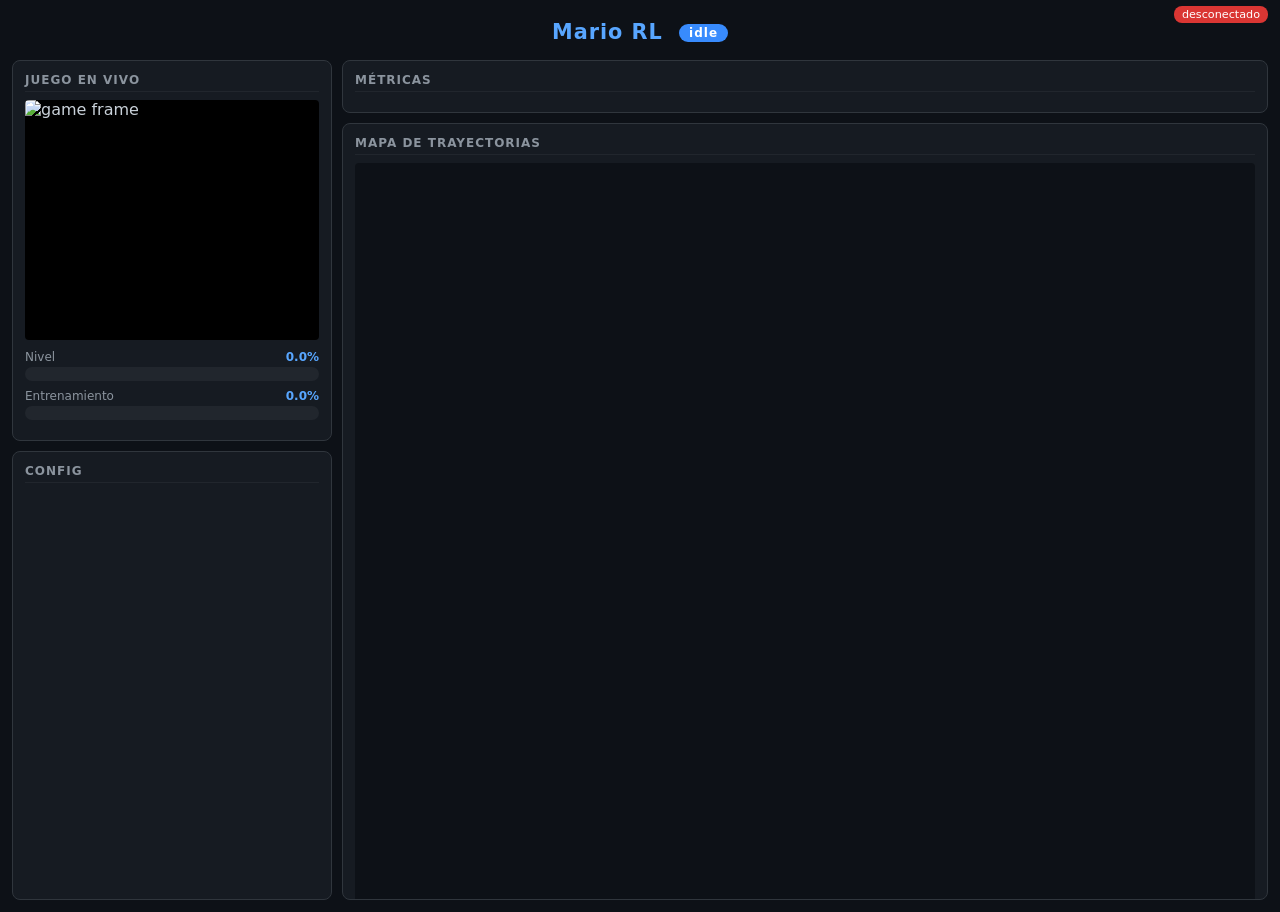
==== ui/static/observer.html @ 1902965c "Agente PPO para Super Mario Bros 1-2 - PPO (CnnPolicy) con stable-baselines3 entrenando nivel 1-2 - " ====
<!DOCTYPE html>
<html lang="es">
<head>
<meta charset="UTF-8">
<meta name="viewport" content="width=device-width, initial-scale=1.0">
<title>Mario RL — Observer</title>
<style>
*{margin:0;padding:0;box-sizing:border-box}
body{background:#0d1117;color:#c9d1d9;font-family:'Segoe UI',system-ui,sans-serif;padding:12px;min-height:100vh}
h1{text-align:center;color:#58a6ff;font-size:1.3rem;padding:8px 0;letter-spacing:1px}
.status-badge{display:inline-block;padding:2px 10px;border-radius:10px;font-size:.75rem;font-weight:600;margin-left:8px;vertical-align:middle}
.status-training{background:#238636;color:#fff}
.status-paused{background:#d29922;color:#000}
.status-idle{background:#388bfd;color:#fff}
.status-stopping{background:#da3633;color:#fff}

.grid{display:grid;grid-template-columns:320px 1fr;grid-template-rows:auto auto 1fr;gap:10px;margin-top:8px;height:calc(100vh - 60px)}

.card{background:#161b22;border:1px solid #30363d;border-radius:8px;padding:12px;overflow:hidden}
.card h3{color:#8b949e;font-size:.75rem;text-transform:uppercase;letter-spacing:1px;margin-bottom:8px;border-bottom:1px solid #21262d;padding-bottom:4px}

/* Game viewer */
.game-card{grid-column:1;grid-row:1/3}
#frame{width:100%;image-rendering:pixelated;border-radius:4px;background:#000;min-height:240px;display:block}

/* Progress bars */
.progress-section{margin-top:10px}
.progress-label{display:flex;justify-content:space-between;font-size:.75rem;color:#8b949e;margin-bottom:3px}
.progress-label span:last-child{color:#58a6ff;font-weight:600}
.bar-track{width:100%;height:14px;background:#21262d;border-radius:7px;overflow:hidden;margin-bottom:8px}
.bar-fill{height:100%;border-radius:7px;transition:width .4s ease}
.bar-level{background:linear-gradient(90deg,#238636,#2ea043)}
.bar-train{background:linear-gradient(90deg,#1f6feb,#58a6ff)}

/* Metrics */
.metrics-card{grid-column:2;grid-row:1}
.metrics-grid{display:grid;grid-template-columns:1fr 1fr;gap:6px 20px}
.metric{display:flex;justify-content:space-between;padding:4px 0;border-bottom:1px solid #21262d;font-size:.85rem}
.metric-key{color:#8b949e}
.metric-val{color:#e6edf3;font-weight:600;font-variant-numeric:tabular-nums}
.metric-val.positive{color:#3fb950}
.metric-val.negative{color:#f85149}
.metric-val.highlight{color:#58a6ff}

/* Trajectory */
.traj-card{grid-column:2;grid-row:2/4}
#trajCanvas{width:100%;height:100%;min-height:200px;border-radius:4px;background:#0d1117}

/* Config */
.config-card{grid-column:1;grid-row:3}
.config-item{font-size:.8rem;padding:2px 0;color:#8b949e}
.config-item b{color:#c9d1d9}

/* Connection indicator */
.conn{position:fixed;top:6px;right:12px;font-size:.7rem;padding:2px 8px;border-radius:8px}
.conn.ok{background:#238636;color:#fff}
.conn.off{background:#da3633;color:#fff}

@media(max-width:700px){
  .grid{grid-template-columns:1fr;grid-template-rows:auto auto auto auto}
  .game-card{grid-column:1;grid-row:1}
  .metrics-card{grid-column:1;grid-row:2}
  .traj-card{grid-column:1;grid-row:3}
  .config-card{grid-column:1;grid-row:4}
}
</style>
</head>
<body>

<h1>Mario RL <span id="badge" class="status-badge status-idle">idle</span></h1>
<div id="connIndicator" class="conn off">desconectado</div>

<div class="grid">

  <!-- Game viewer -->
  <div class="card game-card">
    <h3>Juego en vivo</h3>
    <img id="frame" alt="game frame" />
    <div class="progress-section">
      <div class="progress-label"><span>Nivel</span><span id="levelPct">0.0%</span></div>
      <div class="bar-track"><div class="bar-fill bar-level" id="levelBar" style="width:0%"></div></div>
      <div class="progress-label"><span>Entrenamiento</span><span id="trainPct">0.0%</span></div>
      <div class="bar-track"><div class="bar-fill bar-train" id="trainBar" style="width:0%"></div></div>
    </div>
  </div>

  <!-- Metrics -->
  <div class="card metrics-card">
    <h3>Métricas</h3>
    <div class="metrics-grid" id="metricsGrid"></div>
  </div>

  <!-- Trajectory map -->
  <div class="card traj-card">
    <h3>Mapa de trayectorias</h3>
    <canvas id="trajCanvas"></canvas>
  </div>

  <!-- Config -->
  <div class="card config-card">
    <h3>Config</h3>
    <div id="configInfo"></div>
  </div>

</div>

<script>
const WS_BASE = `ws://${location.host}`;
let connected = false;

// --- Metrics WebSocket ---
function connectMetrics() {
  const ws = new WebSocket(`${WS_BASE}/stream/metrics`);
  ws.onopen = () => { setConnected(true); };
  ws.onclose = () => { setConnected(false); setTimeout(connectMetrics, 2000); };
  ws.onmessage = (e) => {
    const d = JSON.parse(e.data);
    updateMetrics(d);
    updateProgress(d);
    updateBadge(d.mode);
    updateConfig(d);
  };
}

// --- Frame WebSocket ---
function connectFrame() {
  const ws = new WebSocket(`${WS_BASE}/stream/frame`);
  ws.onclose = () => setTimeout(connectFrame, 2000);
  ws.onmessage = (e) => {
    document.getElementById('frame').src = 'data:image/jpeg;base64,' + e.data;
  };
}

// --- Trajectories WebSocket ---
function connectTrajectories() {
  const ws = new WebSocket(`${WS_BASE}/stream/trajectories`);
  ws.onclose = () => setTimeout(connectTrajectories, 2000);
  ws.onmessage = (e) => {
    const d = JSON.parse(e.data);
    drawTrajectories(d.trajectories, d.current, d.x_max);
  };
}

function setConnected(v) {
  connected = v;
  const el = document.getElementById('connIndicator');
  el.className = v ? 'conn ok' : 'conn off';
  el.textContent = v ? 'conectado' : 'desconectado';
}

function updateBadge(mode) {
  const el = document.getElementById('badge');
  el.textContent = mode;
  el.className = 'status-badge status-' + (mode || 'idle');
}

function updateProgress(d) {
  const xMax = d.x_max_level || 3360;
  const levelPct = Math.min(100, (d.current_x / xMax) * 100);
  document.getElementById('levelPct').textContent = levelPct.toFixed(1) + '%';
  document.getElementById('levelBar').style.width = levelPct + '%';

  const total = d.total_timesteps || 5000000;
  const trainPct = Math.min(100, (d.timesteps / total) * 100);
  document.getElementById('trainPct').textContent = trainPct.toFixed(1) + '%';
  document.getElementById('trainBar').style.width = trainPct + '%';
}

function updateMetrics(d) {
  const t0 = d.training_start_time || 0;
  const elapsed = t0 > 0 ? (Date.now() / 1000 - t0) : 0;
  const sps = elapsed > 1 ? (d.timesteps / elapsed) : 0;

  const metrics = [
    ['timesteps', num(d.timesteps), 'episodios', num(d.episodes)],
    ['steps/s', sps.toFixed(0), 'n_envs', d.n_envs || 1],
    ['max x ep.', num(d.max_x_this_ep), 'max x hist.', num(Math.floor(d.max_x_historical))],
    ['reward avg100', fixed(d.reward_avg_100, 1), 'último reward', fixed(d.last_episode_reward, 1)],
    ['distancia avg100', num(Math.floor(d.distance_avg_100)), 'clear rate', (d.clear_rate_100 * 100).toFixed(1) + '%'],
    ['coins avg100', fixed(d.coins_avg_100, 1), 'behavior score', fixed(d.behavior_score, 1)],
  ];

  const grid = document.getElementById('metricsGrid');
  grid.innerHTML = '';
  for (const [k1, v1, k2, v2] of metrics) {
    grid.appendChild(metricEl(k1, v1));
    grid.appendChild(metricEl(k2, v2));
  }
}

function metricEl(key, val) {
  const div = document.createElement('div');
  div.className = 'metric';
  const valStr = String(val);
  let cls = 'metric-val';
  if (valStr.startsWith('-')) cls += ' negative';
  div.innerHTML = `<span class="metric-key">${key}</span><span class="${cls}">${val}</span>`;
  return div;
}

function updateConfig(d) {
  const el = document.getElementById('configInfo');
  el.innerHTML = [
    `<div class="config-item"><b>env:</b> ${d.env_id || '—'}</div>`,
    `<div class="config-item"><b>device:</b> ${d.device || '—'}</div>`,
    `<div class="config-item"><b>total steps:</b> ${num(d.total_timesteps)}</div>`,
    `<div class="config-item"><b>lr:</b> ${d.learning_rate || '—'}</div>`,
    `<div class="config-item"><b>n_envs:</b> ${d.n_envs || 1}</div>`,
    `<div class="config-item"><b>último flag:</b> ${d.last_clear ? 'sí' : 'no'}</div>`,
  ].join('');
}

// --- Trajectory canvas ---
function drawTrajectories(trajs, current, xMax) {
  const canvas = document.getElementById('trajCanvas');
  const rect = canvas.parentElement.getBoundingClientRect();
  canvas.width = rect.width - 24;
  canvas.height = rect.height - 40;
  const ctx = canvas.getContext('2d');
  const W = canvas.width, H = canvas.height;

  ctx.fillStyle = '#0d1117';
  ctx.fillRect(0, 0, W, H);

  // Grid
  ctx.strokeStyle = '#21262d';
  ctx.lineWidth = 1;
  for (let i = 0; i <= 4; i++) {
    const gx = (i / 4) * W;
    ctx.beginPath(); ctx.moveTo(gx, 0); ctx.lineTo(gx, H); ctx.stroke();
    // Zone label
    ctx.fillStyle = '#30363d';
    ctx.font = '10px monospace';
    ctx.fillText(`${Math.floor((i / 4) * xMax)}`, gx + 2, H - 4);
  }

  const scaleX = W / xMax;
  const yMin = 0, yMax = 255;
  const scaleY = H / (yMax - yMin);

  // Past trajectories (faded)
  const total = trajs.length;
  for (let t = 0; t < total; t++) {
    const traj = trajs[t];
    if (traj.length < 2) continue;
    const age = total - t;
    const alpha = Math.max(0.05, 0.4 - age * 0.008);
    const hue = (t * 37) % 360;
    ctx.strokeStyle = `hsla(${hue}, 70%, 55%, ${alpha})`;
    ctx.lineWidth = 1;
    ctx.beginPath();
    ctx.moveTo(traj[0][0] * scaleX, H - (traj[0][1] - yMin) * scaleY);
    for (let i = 1; i < traj.length; i++) {
      ctx.lineTo(traj[i][0] * scaleX, H - (traj[i][1] - yMin) * scaleY);
    }
    ctx.stroke();
  }

  // Current trajectory (bright)
  if (current && current.length > 1) {
    ctx.strokeStyle = '#58a6ff';
    ctx.lineWidth = 2;
    ctx.shadowColor = '#58a6ff';
    ctx.shadowBlur = 4;
    ctx.beginPath();
    ctx.moveTo(current[0][0] * scaleX, H - (current[0][1] - yMin) * scaleY);
    for (let i = 1; i < current.length; i++) {
      ctx.lineTo(current[i][0] * scaleX, H - (current[i][1] - yMin) * scaleY);
    }
    ctx.stroke();
    ctx.shadowBlur = 0;

    // Current position dot
    const last = current[current.length - 1];
    ctx.fillStyle = '#f0883e';
    ctx.beginPath();
    ctx.arc(last[0] * scaleX, H - (last[1] - yMin) * scaleY, 4, 0, Math.PI * 2);
    ctx.fill();
  }
}

// --- Helpers ---
function num(n) { return n != null ? n.toLocaleString('es-AR') : '—'; }
function fixed(n, d) { return n != null ? n.toFixed(d) : '—'; }

// --- Init ---
connectMetrics();
connectFrame();
connectTrajectories();
</script>
</body>
</html>
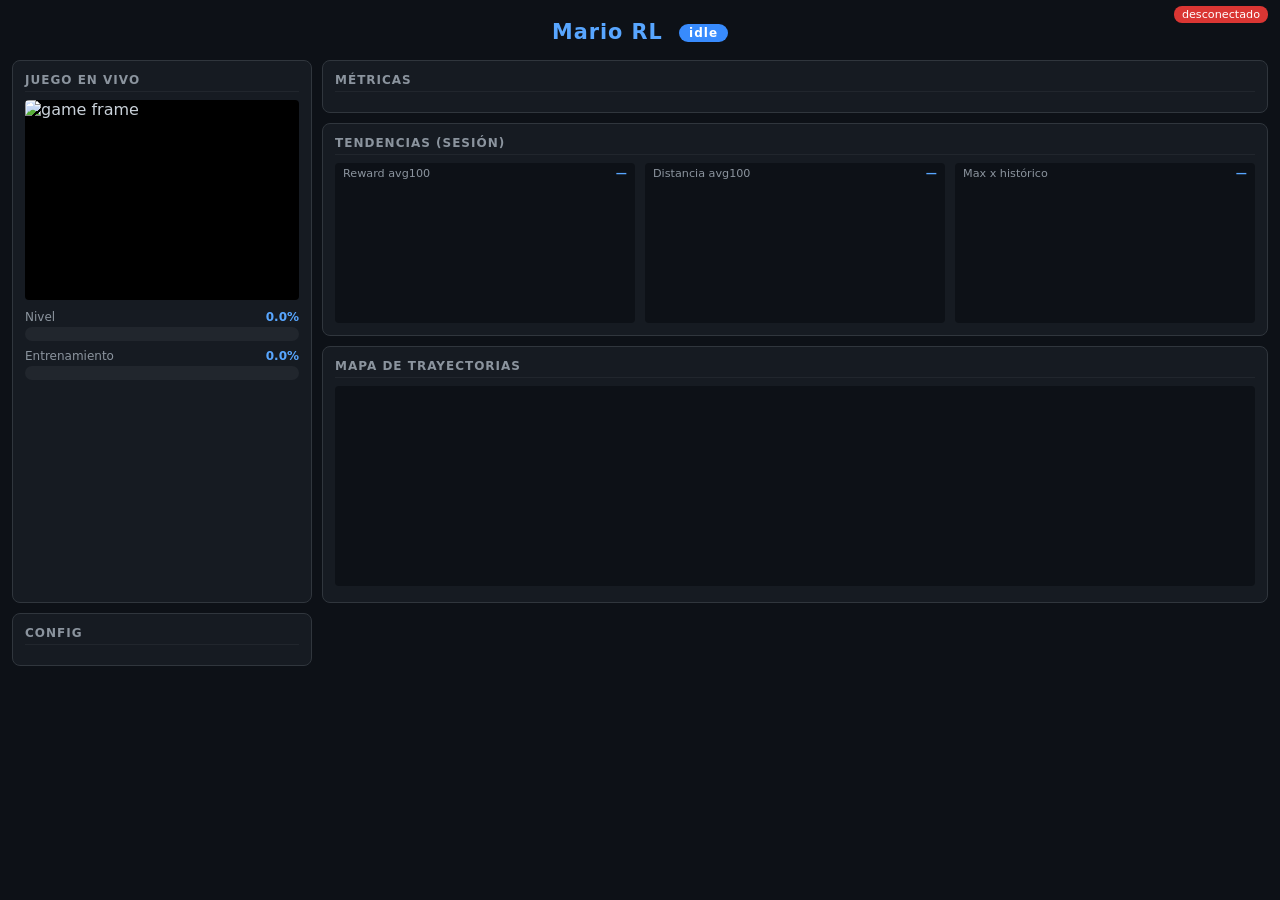
==== commit 18fcf3bf: "Ajustes de entrenamiento, dashboard con graficos y modo demo - n_epochs 10→4, no_progress_limit 200→" ====
--- a/ui/static/observer.html
+++ b/ui/static/observer.html
@@ -14,14 +14,14 @@
 .status-idle{background:#388bfd;color:#fff}
 .status-stopping{background:#da3633;color:#fff}
 
-.grid{display:grid;grid-template-columns:320px 1fr;grid-template-rows:auto auto 1fr;gap:10px;margin-top:8px;height:calc(100vh - 60px)}
+.grid{display:grid;grid-template-columns:300px 1fr 1fr;grid-template-rows:auto auto auto;gap:10px;margin-top:8px}
 
 .card{background:#161b22;border:1px solid #30363d;border-radius:8px;padding:12px;overflow:hidden}
 .card h3{color:#8b949e;font-size:.75rem;text-transform:uppercase;letter-spacing:1px;margin-bottom:8px;border-bottom:1px solid #21262d;padding-bottom:4px}
 
 /* Game viewer */
-.game-card{grid-column:1;grid-row:1/3}
-#frame{width:100%;image-rendering:pixelated;border-radius:4px;background:#000;min-height:240px;display:block}
+.game-card{grid-column:1;grid-row:1/4}
+#frame{width:100%;image-rendering:pixelated;border-radius:4px;background:#000;min-height:200px;display:block}
 
 /* Progress bars */
 .progress-section{margin-top:10px}
@@ -33,21 +33,27 @@
 .bar-train{background:linear-gradient(90deg,#1f6feb,#58a6ff)}
 
 /* Metrics */
-.metrics-card{grid-column:2;grid-row:1}
-.metrics-grid{display:grid;grid-template-columns:1fr 1fr;gap:6px 20px}
+.metrics-card{grid-column:2/4;grid-row:1}
+.metrics-grid{display:grid;grid-template-columns:1fr 1fr 1fr;gap:6px 20px}
 .metric{display:flex;justify-content:space-between;padding:4px 0;border-bottom:1px solid #21262d;font-size:.85rem}
 .metric-key{color:#8b949e}
 .metric-val{color:#e6edf3;font-weight:600;font-variant-numeric:tabular-nums}
-.metric-val.positive{color:#3fb950}
 .metric-val.negative{color:#f85149}
-.metric-val.highlight{color:#58a6ff}
+
+/* Charts */
+.chart-card{grid-column:2/4;grid-row:2}
+.charts-row{display:grid;grid-template-columns:1fr 1fr 1fr;gap:10px}
+.chart-box{position:relative;height:160px}
+.chart-box canvas{width:100%;height:100%;border-radius:4px;background:#0d1117}
+.chart-title{position:absolute;top:4px;left:8px;font-size:.7rem;color:#8b949e;z-index:1}
+.chart-value{position:absolute;top:4px;right:8px;font-size:.7rem;color:#58a6ff;font-weight:600;z-index:1}
 
 /* Trajectory */
-.traj-card{grid-column:2;grid-row:2/4}
-#trajCanvas{width:100%;height:100%;min-height:200px;border-radius:4px;background:#0d1117}
+.traj-card{grid-column:2/4;grid-row:3}
+#trajCanvas{width:100%;height:200px;border-radius:4px;background:#0d1117}
 
 /* Config */
-.config-card{grid-column:1;grid-row:3}
+.config-card{grid-column:1;grid-row:4}
 .config-item{font-size:.8rem;padding:2px 0;color:#8b949e}
 .config-item b{color:#c9d1d9}
 
@@ -56,12 +62,20 @@
 .conn.ok{background:#238636;color:#fff}
 .conn.off{background:#da3633;color:#fff}
 
-@media(max-width:700px){
-  .grid{grid-template-columns:1fr;grid-template-rows:auto auto auto auto}
-  .game-card{grid-column:1;grid-row:1}
-  .metrics-card{grid-column:1;grid-row:2}
-  .traj-card{grid-column:1;grid-row:3}
-  .config-card{grid-column:1;grid-row:4}
+@media(max-width:900px){
+  .grid{grid-template-columns:1fr;grid-template-rows:auto auto auto auto auto}
+  .game-card,.metrics-card,.chart-card,.traj-card,.config-card{grid-column:1}
+  .game-card{grid-row:1}.metrics-card{grid-row:2}.chart-card{grid-row:3}
+  .traj-card{grid-row:4}.config-card{grid-row:5}
+  .game-card{grid-row:1}
+  .charts-row{grid-template-columns:1fr}
+  .chart-box{height:130px}
+  .metrics-grid{grid-template-columns:1fr 1fr}
+  #frame{min-height:180px}
+}
+@media(max-width:1200px) and (min-width:901px){
+  .grid{grid-template-columns:280px 1fr 1fr}
+  .chart-box{height:140px}
 }
 </style>
 </head>
@@ -90,6 +104,28 @@
     <div class="metrics-grid" id="metricsGrid"></div>
   </div>
 
+  <!-- Charts -->
+  <div class="card chart-card">
+    <h3>Tendencias (sesión)</h3>
+    <div class="charts-row">
+      <div class="chart-box">
+        <span class="chart-title">Reward avg100</span>
+        <span class="chart-value" id="chartValReward">—</span>
+        <canvas id="chartReward"></canvas>
+      </div>
+      <div class="chart-box">
+        <span class="chart-title">Distancia avg100</span>
+        <span class="chart-value" id="chartValDist">—</span>
+        <canvas id="chartDist"></canvas>
+      </div>
+      <div class="chart-box">
+        <span class="chart-title">Max x histórico</span>
+        <span class="chart-value" id="chartValMaxX">—</span>
+        <canvas id="chartMaxX"></canvas>
+      </div>
+    </div>
+  </div>
+
   <!-- Trajectory map -->
   <div class="card traj-card">
     <h3>Mapa de trayectorias</h3>
@@ -107,6 +143,129 @@
 <script>
 const WS_BASE = `ws://${location.host}`;
 let connected = false;
+
+// --- Chart data (session only) ---
+const MAX_POINTS = 600;
+const series = {
+  reward:   [],
+  distance: [],
+  maxX:     [],
+  timestamps: [],
+};
+let lastEpisodes = 0;
+
+function pushChartData(d) {
+  const ep = d.episodes || 0;
+  if (ep <= lastEpisodes) return;
+  lastEpisodes = ep;
+  series.reward.push(d.reward_avg_100 || 0);
+  series.distance.push(d.distance_avg_100 || 0);
+  series.maxX.push(d.max_x_historical || 0);
+  series.timestamps.push(d.timesteps || 0);
+  if (series.reward.length > MAX_POINTS) {
+    series.reward.shift();
+    series.distance.shift();
+    series.maxX.shift();
+    series.timestamps.shift();
+  }
+  document.getElementById('chartValReward').textContent = fixed(d.reward_avg_100, 0);
+  document.getElementById('chartValDist').textContent = num(Math.floor(d.distance_avg_100));
+  document.getElementById('chartValMaxX').textContent = num(Math.floor(d.max_x_historical));
+  drawChart('chartReward', series.reward, '#3fb950', '#1a4028');
+  drawChart('chartDist', series.distance, '#58a6ff', '#1a3050');
+  drawChart('chartMaxX', series.maxX, '#f0883e', '#3d2a15');
+}
+
+function drawChart(canvasId, data, lineColor, fillColor) {
+  const canvas = document.getElementById(canvasId);
+  const rect = canvas.parentElement.getBoundingClientRect();
+  canvas.width = rect.width;
+  canvas.height = rect.height;
+  const ctx = canvas.getContext('2d');
+  const W = canvas.width, H = canvas.height;
+  const pad = {top: 22, bottom: 20, left: 2, right: 2};
+  const cW = W - pad.left - pad.right;
+  const cH = H - pad.top - pad.bottom;
+
+  ctx.fillStyle = '#0d1117';
+  ctx.fillRect(0, 0, W, H);
+
+  if (data.length < 2) return;
+
+  let minV = Math.min(...data);
+  let maxV = Math.max(...data);
+  if (maxV === minV) { maxV += 1; minV -= 1; }
+  const range = maxV - minV;
+
+  // Grid lines
+  ctx.strokeStyle = '#21262d';
+  ctx.lineWidth = 1;
+  for (let i = 0; i <= 3; i++) {
+    const gy = pad.top + (i / 3) * cH;
+    ctx.beginPath(); ctx.moveTo(pad.left, gy); ctx.lineTo(W - pad.right, gy); ctx.stroke();
+  }
+
+  // Axis labels
+  ctx.fillStyle = '#30363d';
+  ctx.font = '9px monospace';
+  ctx.textAlign = 'left';
+  ctx.fillText(formatAxis(maxV), pad.left + 2, pad.top + 10);
+  ctx.fillText(formatAxis(minV), pad.left + 2, H - pad.bottom - 2);
+
+  // Timestep labels
+  if (series.timestamps.length > 1) {
+    const startIdx = series.reward.length - data.length;
+    const tsStart = series.timestamps[Math.max(0, startIdx)] || 0;
+    const tsEnd = series.timestamps[series.timestamps.length - 1] || 0;
+    ctx.textAlign = 'left';
+    ctx.fillText(formatK(tsStart), pad.left + 2, H - 4);
+    ctx.textAlign = 'right';
+    ctx.fillText(formatK(tsEnd), W - pad.right - 2, H - 4);
+  }
+
+  const xStep = cW / (data.length - 1);
+  const toY = (v) => pad.top + cH - ((v - minV) / range) * cH;
+
+  // Fill area
+  ctx.beginPath();
+  ctx.moveTo(pad.left, toY(data[0]));
+  for (let i = 1; i < data.length; i++) {
+    ctx.lineTo(pad.left + i * xStep, toY(data[i]));
+  }
+  ctx.lineTo(pad.left + (data.length - 1) * xStep, pad.top + cH);
+  ctx.lineTo(pad.left, pad.top + cH);
+  ctx.closePath();
+  ctx.fillStyle = fillColor + '80';
+  ctx.fill();
+
+  // Line
+  ctx.beginPath();
+  ctx.moveTo(pad.left, toY(data[0]));
+  for (let i = 1; i < data.length; i++) {
+    ctx.lineTo(pad.left + i * xStep, toY(data[i]));
+  }
+  ctx.strokeStyle = lineColor;
+  ctx.lineWidth = 1.5;
+  ctx.stroke();
+
+  // Current dot
+  const lastX = pad.left + (data.length - 1) * xStep;
+  const lastY = toY(data[data.length - 1]);
+  ctx.fillStyle = lineColor;
+  ctx.beginPath();
+  ctx.arc(lastX, lastY, 3, 0, Math.PI * 2);
+  ctx.fill();
+}
+
+function formatAxis(v) {
+  if (Math.abs(v) >= 1000) return (v / 1000).toFixed(1) + 'k';
+  return v.toFixed(0);
+}
+function formatK(v) {
+  if (v >= 1000000) return (v / 1000000).toFixed(1) + 'M';
+  if (v >= 1000) return (v / 1000).toFixed(0) + 'k';
+  return v.toFixed(0);
+}
 
 // --- Metrics WebSocket ---
 function connectMetrics() {
@@ -119,6 +278,7 @@
     updateProgress(d);
     updateBadge(d.mode);
     updateConfig(d);
+    pushChartData(d);
   };
 }
 
@@ -172,19 +332,18 @@
   const sps = elapsed > 1 ? (d.timesteps / elapsed) : 0;
 
   const metrics = [
-    ['timesteps', num(d.timesteps), 'episodios', num(d.episodes)],
-    ['steps/s', sps.toFixed(0), 'n_envs', d.n_envs || 1],
-    ['max x ep.', num(d.max_x_this_ep), 'max x hist.', num(Math.floor(d.max_x_historical))],
-    ['reward avg100', fixed(d.reward_avg_100, 1), 'último reward', fixed(d.last_episode_reward, 1)],
-    ['distancia avg100', num(Math.floor(d.distance_avg_100)), 'clear rate', (d.clear_rate_100 * 100).toFixed(1) + '%'],
-    ['coins avg100', fixed(d.coins_avg_100, 1), 'behavior score', fixed(d.behavior_score, 1)],
+    ['timesteps', num(d.timesteps), 'episodios', num(d.episodes), 'steps/s', sps.toFixed(0)],
+    ['max x ep.', num(d.max_x_this_ep), 'max x hist.', num(Math.floor(d.max_x_historical)), 'n_envs', d.n_envs || 1],
+    ['reward avg100', fixed(d.reward_avg_100, 1), 'distancia avg100', num(Math.floor(d.distance_avg_100)), 'clear rate', (d.clear_rate_100 * 100).toFixed(1) + '%'],
+    ['último reward', fixed(d.last_episode_reward, 1), 'coins avg100', fixed(d.coins_avg_100, 1), 'behavior score', fixed(d.behavior_score, 1)],
   ];
 
   const grid = document.getElementById('metricsGrid');
   grid.innerHTML = '';
-  for (const [k1, v1, k2, v2] of metrics) {
-    grid.appendChild(metricEl(k1, v1));
-    grid.appendChild(metricEl(k2, v2));
+  for (const row of metrics) {
+    for (let i = 0; i < row.length; i += 2) {
+      grid.appendChild(metricEl(row[i], row[i + 1]));
+    }
   }
 }
 
@@ -222,13 +381,11 @@
   ctx.fillStyle = '#0d1117';
   ctx.fillRect(0, 0, W, H);
 
-  // Grid
   ctx.strokeStyle = '#21262d';
   ctx.lineWidth = 1;
   for (let i = 0; i <= 4; i++) {
     const gx = (i / 4) * W;
     ctx.beginPath(); ctx.moveTo(gx, 0); ctx.lineTo(gx, H); ctx.stroke();
-    // Zone label
     ctx.fillStyle = '#30363d';
     ctx.font = '10px monospace';
     ctx.fillText(`${Math.floor((i / 4) * xMax)}`, gx + 2, H - 4);
@@ -238,7 +395,6 @@
   const yMin = 0, yMax = 255;
   const scaleY = H / (yMax - yMin);
 
-  // Past trajectories (faded)
   const total = trajs.length;
   for (let t = 0; t < total; t++) {
     const traj = trajs[t];
@@ -256,7 +412,6 @@
     ctx.stroke();
   }
 
-  // Current trajectory (bright)
   if (current && current.length > 1) {
     ctx.strokeStyle = '#58a6ff';
     ctx.lineWidth = 2;
@@ -270,7 +425,6 @@
     ctx.stroke();
     ctx.shadowBlur = 0;
 
-    // Current position dot
     const last = current[current.length - 1];
     ctx.fillStyle = '#f0883e';
     ctx.beginPath();
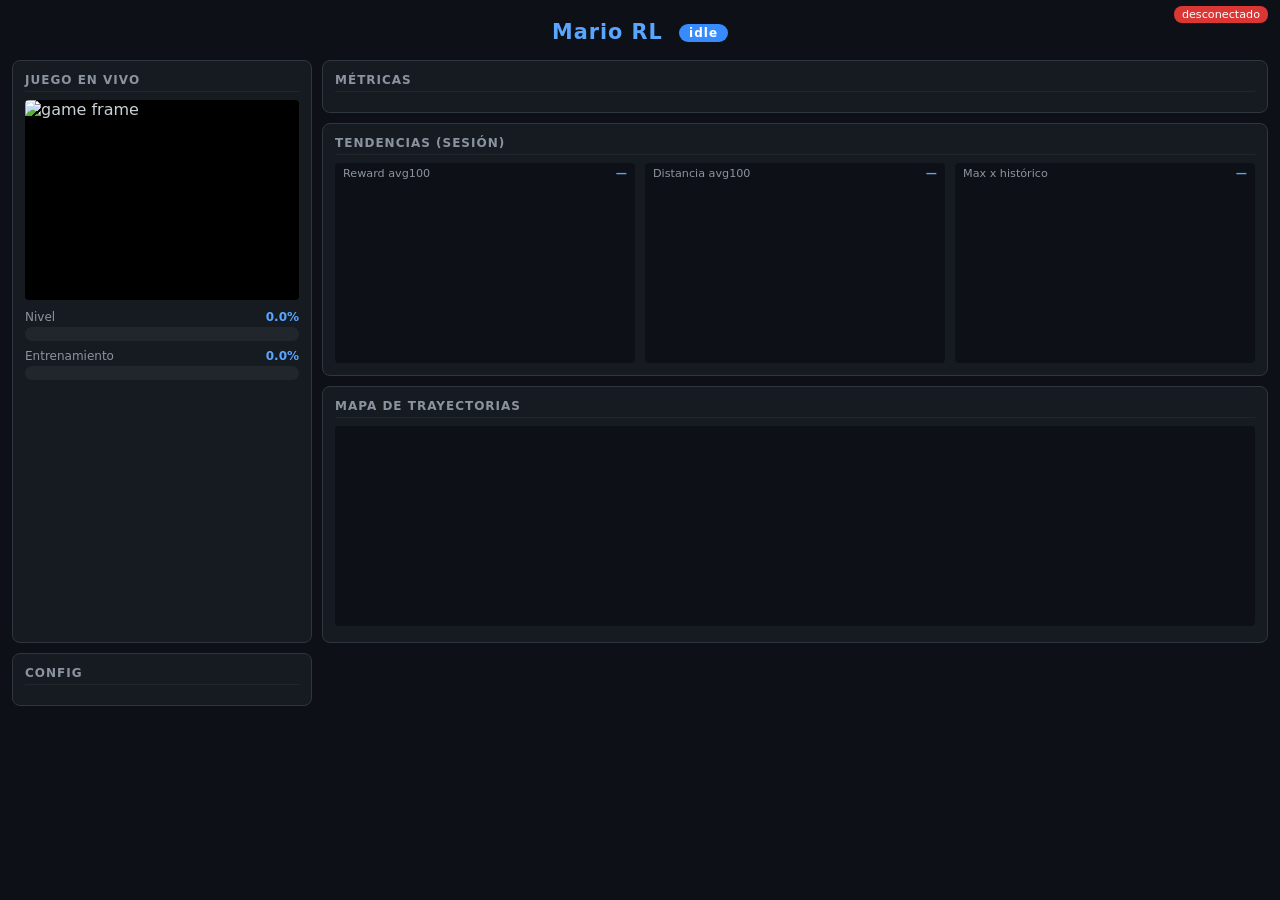
==== commit 9b754e9d: "Config de compromiso, checkpoints por run, graficos mejorados - n_steps=512, batch=64, n_epochs=4, e" ====
--- a/ui/static/observer.html
+++ b/ui/static/observer.html
@@ -43,7 +43,7 @@
 /* Charts */
 .chart-card{grid-column:2/4;grid-row:2}
 .charts-row{display:grid;grid-template-columns:1fr 1fr 1fr;gap:10px}
-.chart-box{position:relative;height:160px}
+.chart-box{position:relative;height:200px}
 .chart-box canvas{width:100%;height:100%;border-radius:4px;background:#0d1117}
 .chart-title{position:absolute;top:4px;left:8px;font-size:.7rem;color:#8b949e;z-index:1}
 .chart-value{position:absolute;top:4px;right:8px;font-size:.7rem;color:#58a6ff;font-weight:600;z-index:1}
@@ -176,6 +176,19 @@
   drawChart('chartMaxX', series.maxX, '#f0883e', '#3d2a15');
 }
 
+function smoothData(data, window) {
+  if (data.length < window) window = data.length;
+  const out = [];
+  let sum = 0;
+  for (let i = 0; i < data.length; i++) {
+    sum += data[i];
+    if (i >= window) sum -= data[i - window];
+    const n = Math.min(i + 1, window);
+    out.push(sum / n);
+  }
+  return out;
+}
+
 function drawChart(canvasId, data, lineColor, fillColor) {
   const canvas = document.getElementById(canvasId);
   const rect = canvas.parentElement.getBoundingClientRect();
@@ -183,7 +196,7 @@
   canvas.height = rect.height;
   const ctx = canvas.getContext('2d');
   const W = canvas.width, H = canvas.height;
-  const pad = {top: 22, bottom: 20, left: 2, right: 2};
+  const pad = {top: 22, bottom: 22, left: 40, right: 8};
   const cW = W - pad.left - pad.right;
   const cH = H - pad.top - pad.bottom;
 
@@ -192,69 +205,113 @@
 
   if (data.length < 2) return;
 
+  // Compute smoothed line
+  const smoothWindow = Math.max(5, Math.floor(data.length / 8));
+  const smooth = smoothData(data, smoothWindow);
+
+  // Use both raw and smooth for range
   let minV = Math.min(...data);
   let maxV = Math.max(...data);
-  if (maxV === minV) { maxV += 1; minV -= 1; }
+  // Add 5% padding
+  const margin = (maxV - minV) * 0.05 || 1;
+  minV -= margin;
+  maxV += margin;
   const range = maxV - minV;
 
-  // Grid lines
-  ctx.strokeStyle = '#21262d';
+  const xStep = cW / (data.length - 1);
+  const toX = (i) => pad.left + i * xStep;
+  const toY = (v) => pad.top + cH - ((v - minV) / range) * cH;
+
+  // Grid lines + labels
+  ctx.strokeStyle = '#1c2128';
   ctx.lineWidth = 1;
-  for (let i = 0; i <= 3; i++) {
-    const gy = pad.top + (i / 3) * cH;
+  ctx.fillStyle = '#484f58';
+  ctx.font = '9px monospace';
+  ctx.textAlign = 'right';
+  for (let i = 0; i <= 4; i++) {
+    const gy = pad.top + (i / 4) * cH;
     ctx.beginPath(); ctx.moveTo(pad.left, gy); ctx.lineTo(W - pad.right, gy); ctx.stroke();
-  }
-
-  // Axis labels
-  ctx.fillStyle = '#30363d';
-  ctx.font = '9px monospace';
-  ctx.textAlign = 'left';
-  ctx.fillText(formatAxis(maxV), pad.left + 2, pad.top + 10);
-  ctx.fillText(formatAxis(minV), pad.left + 2, H - pad.bottom - 2);
+    const val = maxV - (i / 4) * range;
+    ctx.fillText(formatAxis(val), pad.left - 4, gy + 3);
+  }
 
   // Timestep labels
   if (series.timestamps.length > 1) {
-    const startIdx = series.reward.length - data.length;
-    const tsStart = series.timestamps[Math.max(0, startIdx)] || 0;
+    const tsStart = series.timestamps[Math.max(0, series.timestamps.length - data.length)] || 0;
     const tsEnd = series.timestamps[series.timestamps.length - 1] || 0;
+    ctx.fillStyle = '#484f58';
     ctx.textAlign = 'left';
-    ctx.fillText(formatK(tsStart), pad.left + 2, H - 4);
+    ctx.fillText(formatK(tsStart), pad.left, H - 4);
     ctx.textAlign = 'right';
-    ctx.fillText(formatK(tsEnd), W - pad.right - 2, H - 4);
-  }
-
-  const xStep = cW / (data.length - 1);
-  const toY = (v) => pad.top + cH - ((v - minV) / range) * cH;
-
-  // Fill area
+    ctx.fillText(formatK(tsEnd), W - pad.right, H - 4);
+    ctx.textAlign = 'center';
+    const tsMid = (tsStart + tsEnd) / 2;
+    ctx.fillText(formatK(tsMid), pad.left + cW / 2, H - 4);
+  }
+
+  // Raw data - thin, semi-transparent
   ctx.beginPath();
-  ctx.moveTo(pad.left, toY(data[0]));
-  for (let i = 1; i < data.length; i++) {
-    ctx.lineTo(pad.left + i * xStep, toY(data[i]));
-  }
-  ctx.lineTo(pad.left + (data.length - 1) * xStep, pad.top + cH);
-  ctx.lineTo(pad.left, pad.top + cH);
+  ctx.moveTo(toX(0), toY(data[0]));
+  for (let i = 1; i < data.length; i++) ctx.lineTo(toX(i), toY(data[i]));
+  ctx.strokeStyle = lineColor + '30';
+  ctx.lineWidth = 1;
+  ctx.stroke();
+
+  // Fill under smooth line
+  ctx.beginPath();
+  ctx.moveTo(toX(0), toY(smooth[0]));
+  for (let i = 1; i < smooth.length; i++) ctx.lineTo(toX(i), toY(smooth[i]));
+  ctx.lineTo(toX(smooth.length - 1), pad.top + cH);
+  ctx.lineTo(toX(0), pad.top + cH);
   ctx.closePath();
-  ctx.fillStyle = fillColor + '80';
+  ctx.fillStyle = fillColor + '40';
   ctx.fill();
 
-  // Line
+  // Smooth line - thick, bright
   ctx.beginPath();
-  ctx.moveTo(pad.left, toY(data[0]));
-  for (let i = 1; i < data.length; i++) {
-    ctx.lineTo(pad.left + i * xStep, toY(data[i]));
-  }
+  ctx.moveTo(toX(0), toY(smooth[0]));
+  for (let i = 1; i < smooth.length; i++) ctx.lineTo(toX(i), toY(smooth[i]));
   ctx.strokeStyle = lineColor;
-  ctx.lineWidth = 1.5;
+  ctx.lineWidth = 2.5;
   ctx.stroke();
 
-  // Current dot
-  const lastX = pad.left + (data.length - 1) * xStep;
-  const lastY = toY(data[data.length - 1]);
+  // Min/max envelope (subtle)
+  if (data.length > 20) {
+    const envWindow = Math.max(10, Math.floor(data.length / 6));
+    ctx.strokeStyle = lineColor + '15';
+    ctx.lineWidth = 1;
+    // Max envelope
+    ctx.beginPath();
+    for (let i = 0; i < data.length; i++) {
+      let mx = -Infinity;
+      for (let j = Math.max(0, i - envWindow); j <= Math.min(data.length - 1, i + envWindow); j++) {
+        if (data[j] > mx) mx = data[j];
+      }
+      if (i === 0) ctx.moveTo(toX(i), toY(mx)); else ctx.lineTo(toX(i), toY(mx));
+    }
+    ctx.stroke();
+    // Min envelope
+    ctx.beginPath();
+    for (let i = 0; i < data.length; i++) {
+      let mn = Infinity;
+      for (let j = Math.max(0, i - envWindow); j <= Math.min(data.length - 1, i + envWindow); j++) {
+        if (data[j] < mn) mn = data[j];
+      }
+      if (i === 0) ctx.moveTo(toX(i), toY(mn)); else ctx.lineTo(toX(i), toY(mn));
+    }
+    ctx.stroke();
+  }
+
+  // Current value dot + glow
+  const lastPx = toX(data.length - 1);
+  const lastPy = toY(smooth[smooth.length - 1]);
+  ctx.shadowColor = lineColor;
+  ctx.shadowBlur = 8;
   ctx.fillStyle = lineColor;
   ctx.beginPath();
-  ctx.arc(lastX, lastY, 3, 0, Math.PI * 2);
+  ctx.arc(lastPx, lastPy, 4, 0, Math.PI * 2);
   ctx.fill();
+  ctx.shadowBlur = 0;
 }
 
 function formatAxis(v) {
